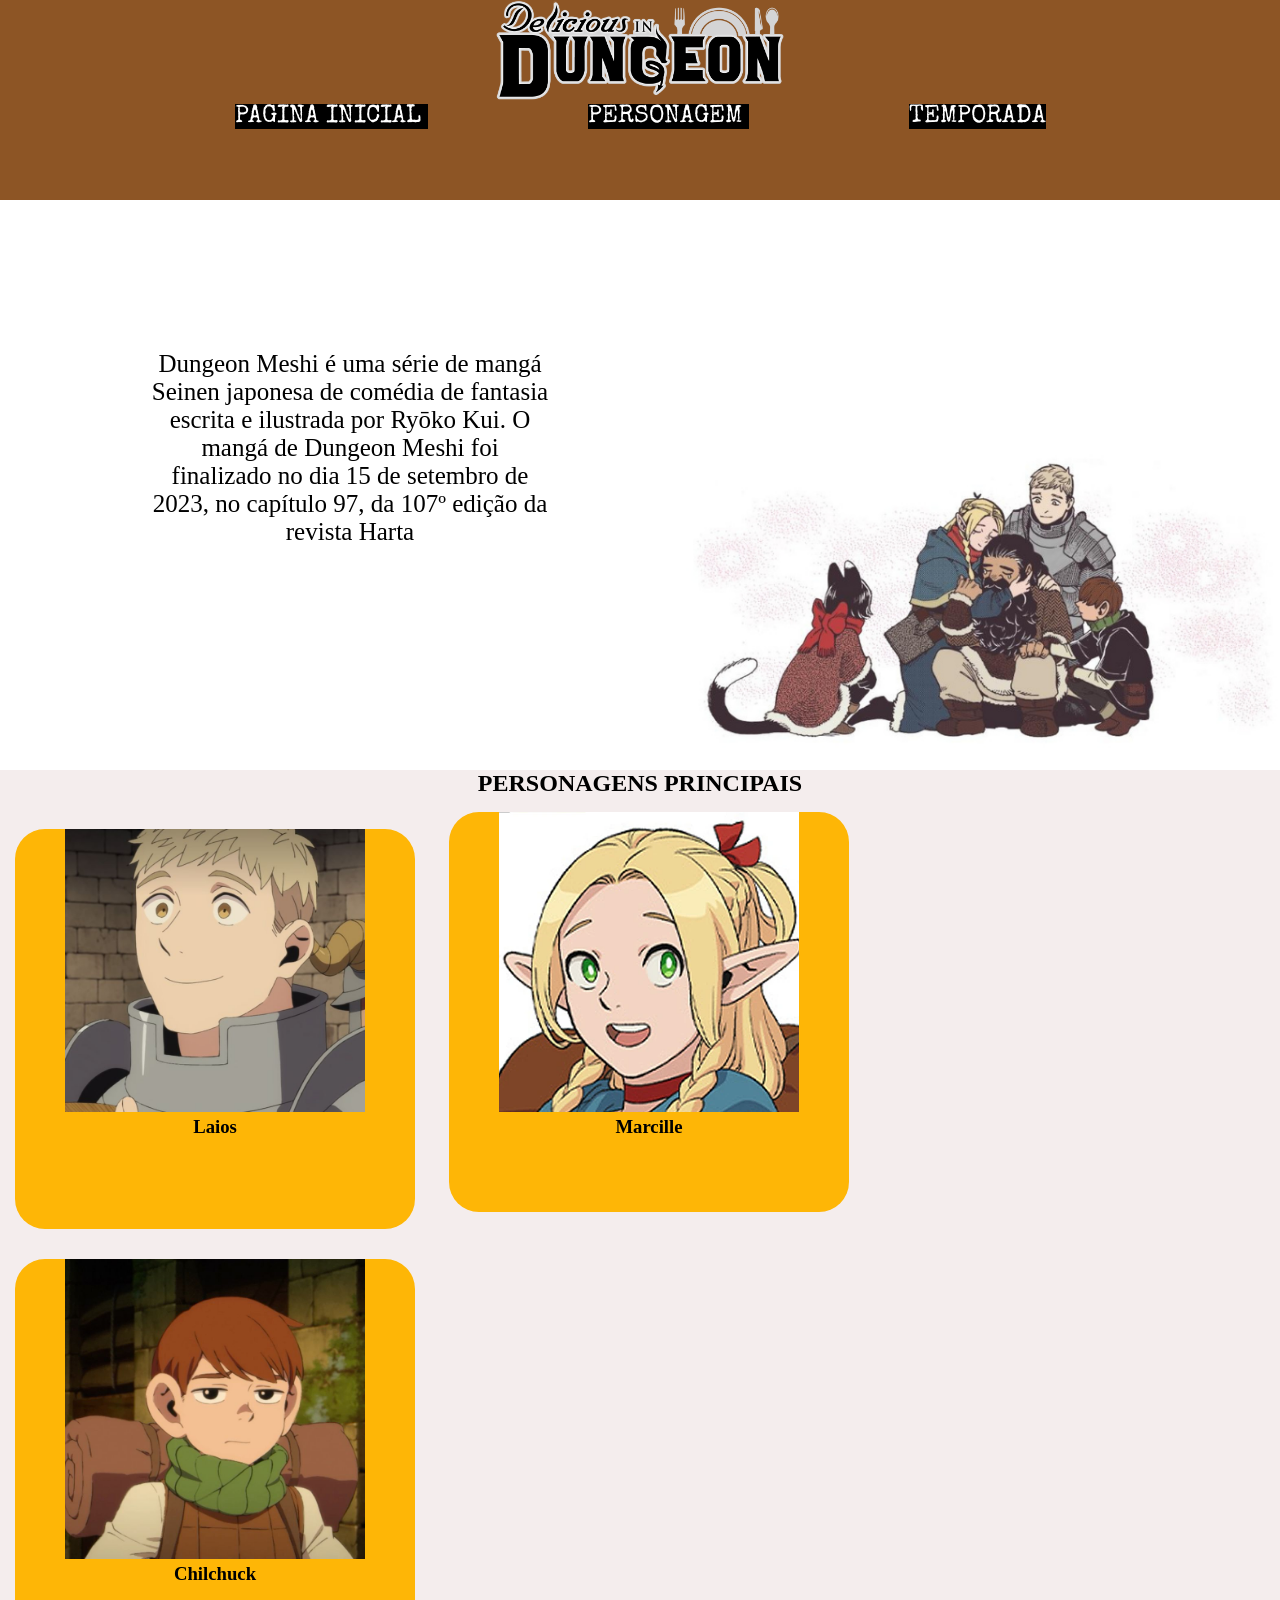
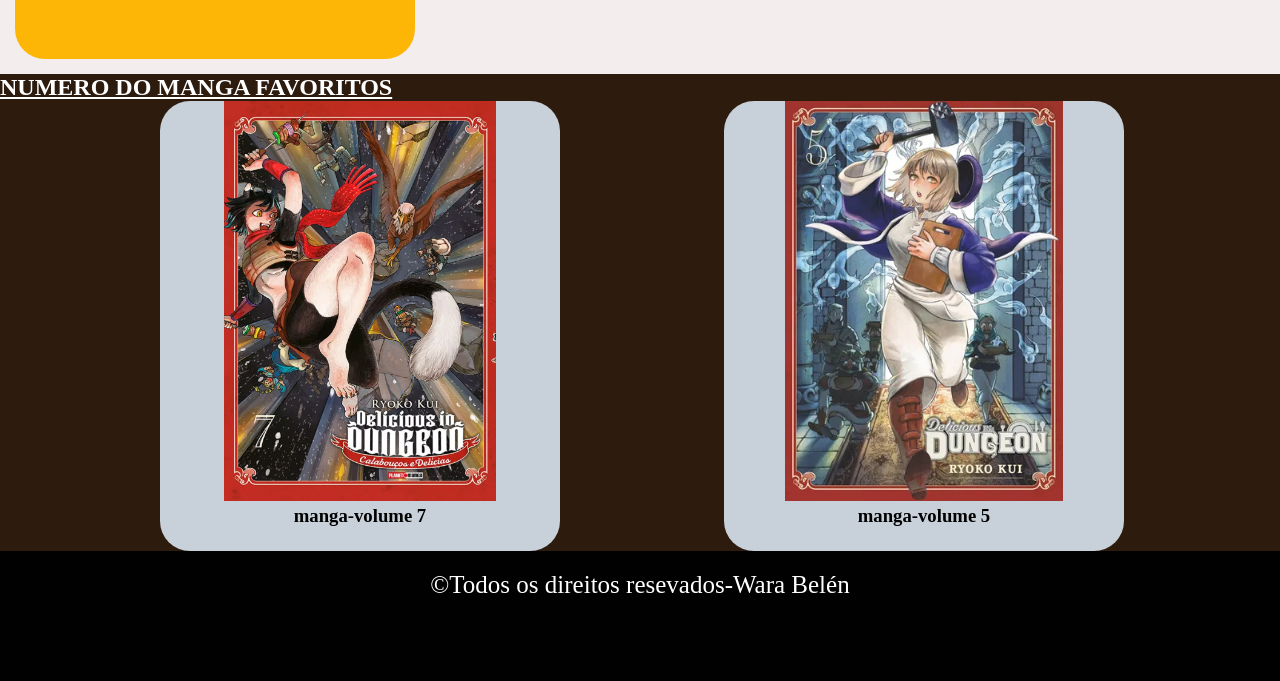
==== personagem.html @ 942120d6 "primero site meio melhorado" ====
<!DOCTYPE html>
<html lang="pt-br">

<head>
    <meta charset="UTF-8">
    <meta name="viewport" content="width=device-width, initial-scale=1.0">
    <title>delicious in dungeons</title>
    <link rel="stylesheet" href="./style.css">
</head>

<body> <!--e aa estrutura que estamos començamos a fazer o site digamos o inicio-->
    <header><!--e o cabesario que iremos fazer-->

        <img src="./imagen/logo-1.png" height="100px"><!--e onde colocar uma imagen no site-->
        <nav><!--e aparte qu faremos as ancoras ode fica as navegasoes-->
            <a href="./index.html"><!--este "a" como foze um link-->
                PAGINA INICIAL
            </a>

            <a href="./personagem.html">
                PERSONAGEM
            </a>

            <a href="./temporada.html">
                TEMPORADA
            </a>
        </nav>
    </header>
    <main>
        <section id="banner">
            <p id="paragrafo">Dungeon Meshi é uma série de mangá Seinen japonesa de comédia de fantasia escrita e
                ilustrada por Ryōko
                Kui. O mangá de Dungeon Meshi foi finalizado no dia 15 de setembro de 2023, no capítulo 97, da 107º
                edição da revista Harta</p>
        </section>
        <h2 id="letra">PERSONAGENS PRINCIPAIS</h2>
        <section id="pessoas">
            <article class="card">
                <img src="./imagen/personagen 1 laios.jpg" alt="" class="img-personagens">
                <h3>Laios</h3>

            </article>

            <article class="card">
                <img src="./imagen/personagen 3 Marcille.webp" alt="" class="img-personagens">
                <h3>Marcille</h3>
            </article>

            <article class="card">
                <img src="./imagen/personagen 2 Chilchuck.jpg" alt="" class="img-personagens">
                <h3>Chilchuck</h3>
            </article>

        </section>
        <section id="manga">
            <h2 id="palabra"><u>NUMERO DO MANGA FAVORITOS</u></h2>
            <article class="card-manga">
                <img src="./imagen/deliciousindungeon7.webp" alt="" height="400px">
                <h3>manga-volume 7</h3>
            </article>
            <article class="card-manga">
                <img src="./imagen/D_NQ_NP_982880-MLB106491827034_022026-O-dungeon-meshi-delicious-in-dungeon-volume-5.webp" alt="" height="400px">
                <h3>manga-volume 5 </h3>
            </article>
        
        </section>
    </main>
    <footer>
        <p>&copy;Todos os direitos resevados-Wara Belén</p>

    </footer>
</body>

</html>
---- style.css ----
@import url('https://fonts.googleapis.com/css2?family=Special+Elite&display=swap');

*{
    margin: 0%;
    padding: 0%;
}
body{
    background-color: #2d1b0e;
}

a {
    text-decoration: 500px;
    color: white;
    font-size: 25px;
    font-family: "Special Elite", system-ui;  
    font-weight: 400;
    margin: 80PX;
    font-style: normal;
    background-color: rgb(0, 0, 0);
    

}
header {
    text-align: center;
    background-color: #8d5525;
    height: 200px;
}   
#banner{
    width:100%;
    height:570px;
    background-image:url(./referencia.png);
    background-position: top;
    background-size: cover;

} 
#paragrafo{
    text-align: center;
    padding: 150px;
    width: 400px;
    font-size: 25px;

}


.card{

    text-align: center;
    width: 400px;
    height: 400px;
    background-color: #feb606;
    margin: 15px;
    display: inline-block;
    color: rgb(0, 0, 0);
    border-radius: 30px; ;
}

.img-personagens {
    width: 300px;
}
.manga{
    color: white;
    width: 100%;
    height: 400px;
    background-color: #2d1b0e;



}
.card-manga{
     
    display: inline-block;
    width: 400px;
    height: 450px;
    background-color: #c8d1d9;
    border-radius: 30px;
    margin-left: 160px;
    text-align: center;

}
footer{
    padding: 20px;
    height: 90px;
    background-color: #010101;
    color: white;
    text-align: center;
    font-size: 25px;
}
#palabra{
    
    color: white;
}
#pessoas{
    
    background-color: #f4eded;
}
#letra{
    text-align: center;
    background-color: #f4eded;
}
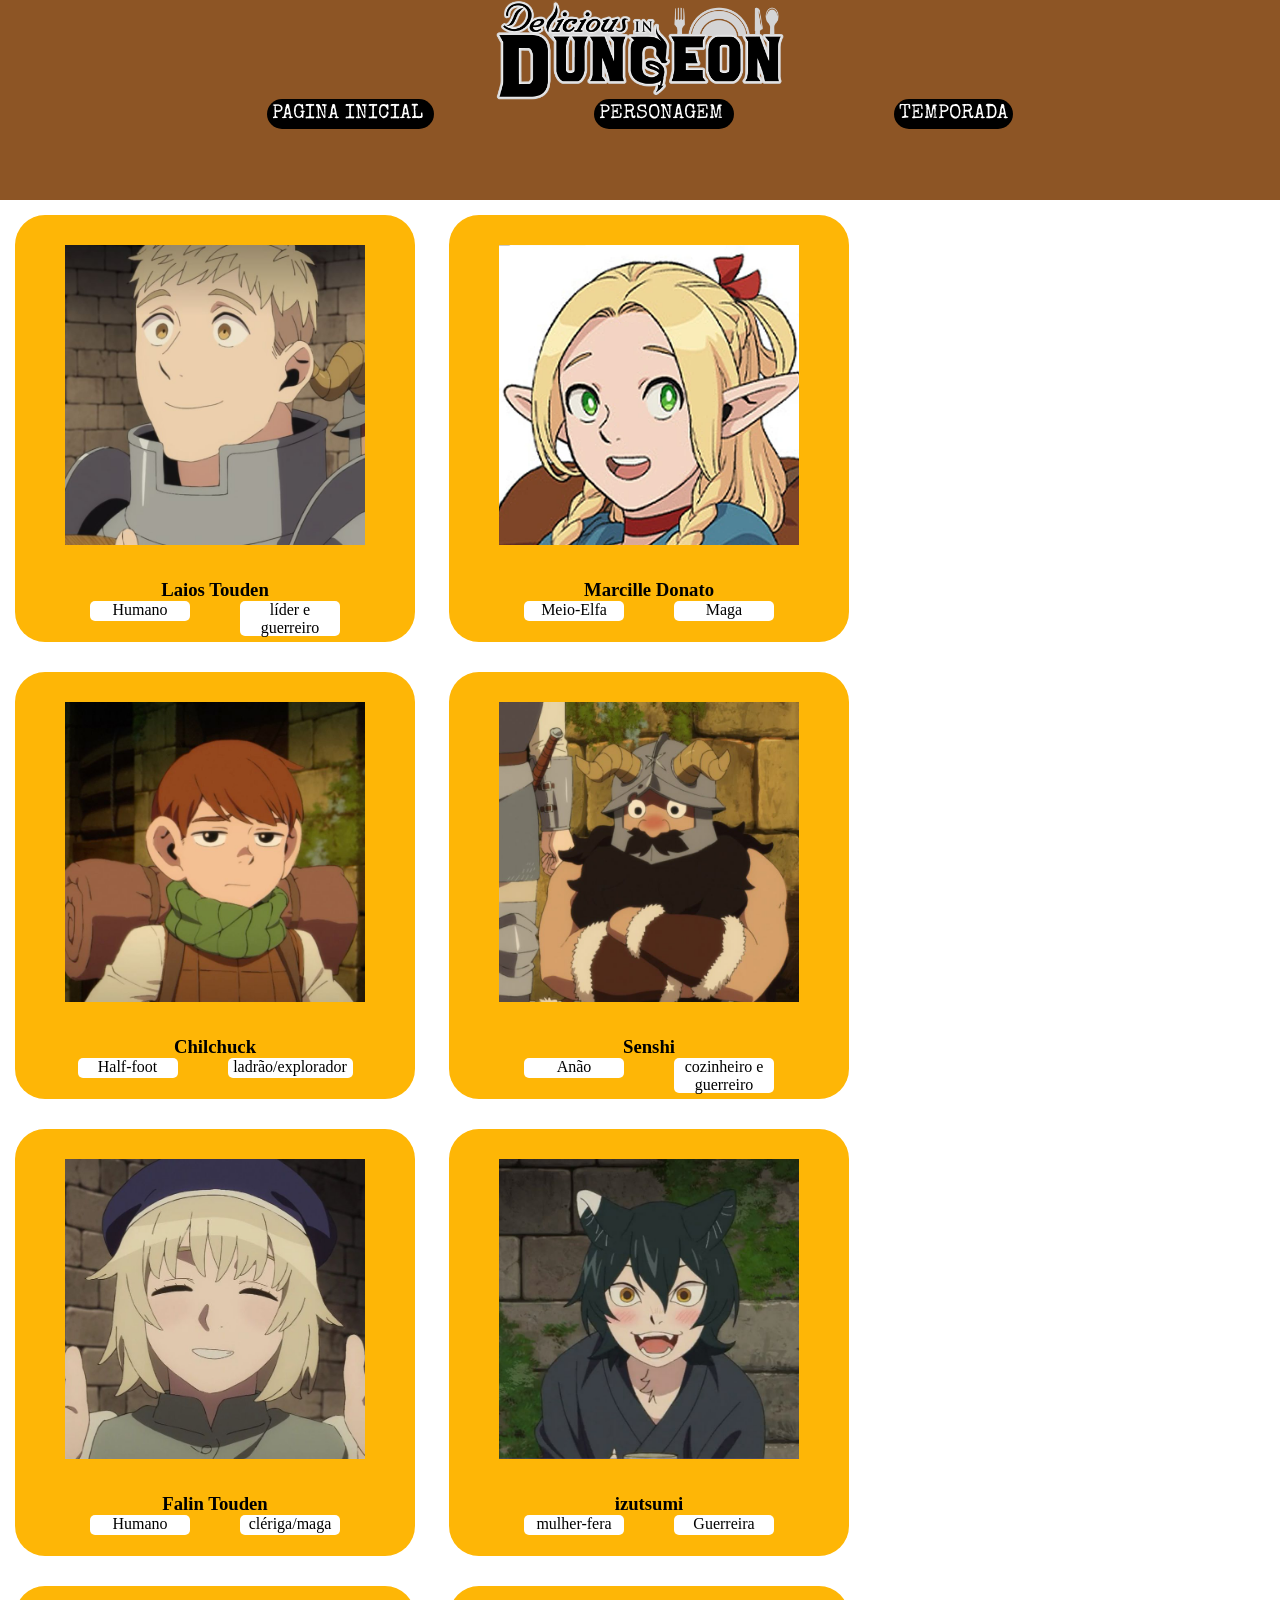
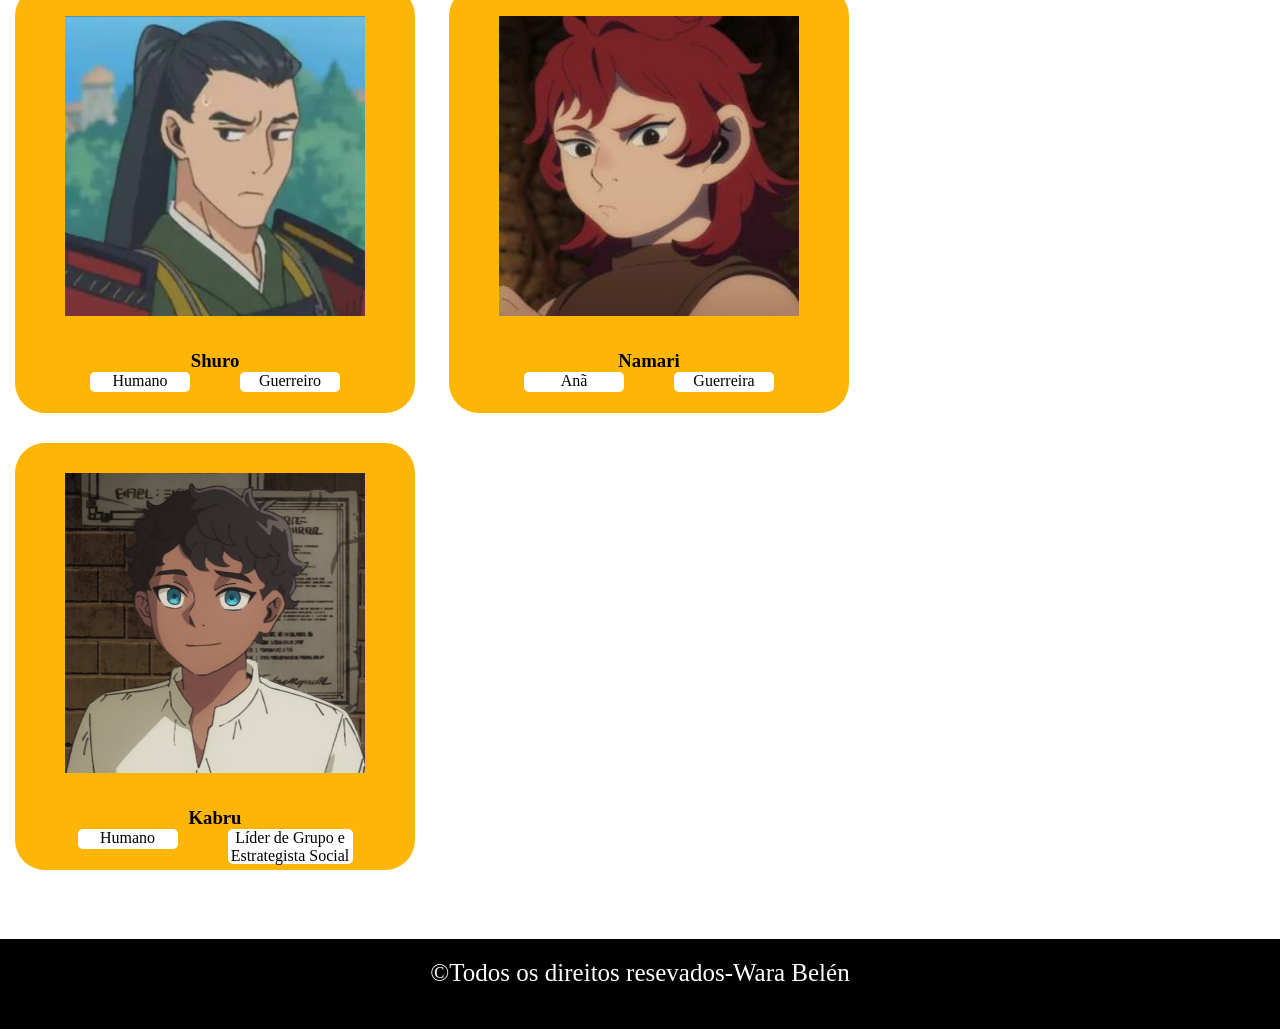
==== commit 629eafbb: "atualização" ====
--- a/personagem.html
+++ b/personagem.html
@@ -4,16 +4,16 @@
 <head>
     <meta charset="UTF-8">
     <meta name="viewport" content="width=device-width, initial-scale=1.0">
-    <title>delicious in dungeons</title>
-    <link rel="stylesheet" href="./style.css">
+    <title>PERSONAGENS</title>
+    <link rel="stylesheet" href="./personagens.css">
 </head>
 
-<body> <!--e aa estrutura que estamos començamos a fazer o site digamos o inicio-->
-    <header><!--e o cabesario que iremos fazer-->
+<body>
+    <header>
 
-        <img src="./imagen/logo-1.png" height="100px"><!--e onde colocar uma imagen no site-->
-        <nav><!--e aparte qu faremos as ancoras ode fica as navegasoes-->
-            <a href="./index.html"><!--este "a" como foze um link-->
+        <img src="./imagen/logo-1.png" height="100px">
+        <nav>
+            <a href="./index.html">
                 PAGINA INICIAL
             </a>
 
@@ -27,44 +27,85 @@
         </nav>
     </header>
     <main>
-        <section id="banner">
-            <p id="paragrafo">Dungeon Meshi é uma série de mangá Seinen japonesa de comédia de fantasia escrita e
-                ilustrada por Ryōko
-                Kui. O mangá de Dungeon Meshi foi finalizado no dia 15 de setembro de 2023, no capítulo 97, da 107º
-                edição da revista Harta</p>
-        </section>
-        <h2 id="letra">PERSONAGENS PRINCIPAIS</h2>
-        <section id="pessoas">
+
+
+        <section id="personagens">
             <article class="card">
-                <img src="./imagen/personagen 1 laios.jpg" alt="" class="img-personagens">
-                <h3>Laios</h3>
+                <img src="./imagen/personagen 1 laios.jpg" alt="" class="img-personagens" height="300px">
+                <h3>Laios Touden</h3>
+               <div> <p class="humano">Humano</p>
+                <p class="cozina"> líder e guerreiro</p></div>
 
             </article>
 
             <article class="card">
-                <img src="./imagen/personagen 3 Marcille.webp" alt="" class="img-personagens">
-                <h3>Marcille</h3>
+                <img src="./imagen/personagen 3 Marcille.webp" alt="" class="img-personagens" height="300px">
+                <h3>Marcille Donato</h3>
+                <div><p class="humano">Meio-Elfa</p>
+                <p class="gui">Maga</p></div>
+
             </article>
 
             <article class="card">
-                <img src="./imagen/personagen 2 Chilchuck.jpg" alt="" class="img-personagens">
+                <img src="./imagen/personagen 2 Chilchuck.jpg" alt="" class="img-personagens" height="300px">
                 <h3>Chilchuck</h3>
+                <div><p class="humano">Half-foot</p>
+                <p class="mimi">ladrão/explorador</p></div>
+
+            </article>
+
+            <article class="card">
+                <img src="./imagen/Senshi.jpg" alt="" class="img-personagens" height="300px">
+                <h3>Senshi</h3>
+                <div><p class="humano">Anão</p>
+                <p class="cozina">cozinheiro e guerreiro</p></div>
+
+            </article>
+
+            <article class="card">
+                <img src="./imagen/falin 1.0.jpg" alt="" class="img-personagens" height="300px">
+                <h3>Falin Touden</h3>
+                <div><p class="humano">Humano</p>
+                <p class="gui">clériga/maga</p></div>
+
+            </article>
+
+            <article class="card">
+                <img src="./imagen/izutsumi.jpg" alt="" class="img-personagens" height="300px"> 
+                <h3>izutsumi</h3>
+                <div><p class="humano">mulher-fera</p>
+                <p class="gui">Guerreira</p></div>
+
+            </article>
+
+            <article class="card">
+                <img src="./imagen/suro.webp" alt="" class="img-personagens" height="300px">
+                <h3>Shuro</h3>
+                <div><p class="humano">Humano</p>
+                <p class="gui">Guerreiro</p></div>
+
+            </article>
+
+            <article class="card">
+                <img src="./imagen/namari.jpg" alt="" class="img-personagens" height="300px">
+                <h3>Namari</h3>
+                <div><p class="humano">Anã</p>
+                <p class="gui">Guerreira</p></div>
+            </article>
+
+            <article class="card">
+                <img src="./imagen/kabru.jpg" alt="" class="img-personagens" height="300px">
+                <h3>Kabru</h3>
+               <div> <p class="humano">Humano</p>
+                <p class="tomate">Líder de Grupo e Estrategista Social</p></div>
             </article>
 
         </section>
-        <section id="manga">
-            <h2 id="palabra"><u>NUMERO DO MANGA FAVORITOS</u></h2>
-            <article class="card-manga">
-                <img src="./imagen/deliciousindungeon7.webp" alt="" height="400px">
-                <h3>manga-volume 7</h3>
-            </article>
-            <article class="card-manga">
-                <img src="./imagen/D_NQ_NP_982880-MLB106491827034_022026-O-dungeon-meshi-delicious-in-dungeon-volume-5.webp" alt="" height="400px">
-                <h3>manga-volume 5 </h3>
-            </article>
-        
-        </section>
     </main>
+    <br>
+    <br>
+    <br>
+
     <footer>
         <p>&copy;Todos os direitos resevados-Wara Belén</p>
 
--- a/personagens.css
+++ b/personagens.css
@@ -0,0 +1,101 @@
+@import url('https://fonts.googleapis.com/css2?family=Special+Elite&display=swap');
+
+
+*{
+    margin: 0%;
+    padding: 0%;
+    box-sizing: border-box;
+}
+
+header {
+    text-align: center;
+    background-color: #8d5525;
+    height: 200px;
+    }
+
+    a {
+        text-decoration: 500px;
+        color: white;
+        font-size: 20px;
+        font-family: "Special Elite", system-ui;  
+        font-weight: 400px;
+        margin: 80PX;
+        font-style: normal;
+        padding: 5px;
+        background-color: rgb(0, 0, 0);
+        border-radius: 30px; 
+        
+    
+    }
+
+    .card{
+
+        text-align: center;
+        width: 400px;
+        height: 427px;
+        background-color: #feb606;
+        margin: 15px;
+        display: inline-block;
+        color: rgb(0, 0, 0);
+        border-radius: 30px; ;
+        }
+
+        .img-personagens {
+            width: 300px;
+            margin:30px;
+        }
+
+        div{
+            display: flex;
+            justify-content: center;
+            flex-direction: row;
+            gap: 50px;
+            
+        }
+
+    
+    footer{
+        padding: 20px;
+        height: 90px;
+        background-color: #010101;
+        color: white;
+        text-align: center;
+        font-size: 25px;
+    }
+
+    .humano{
+        background-color:  white;
+        border-radius: 5px;
+        height: 20px;
+        width: 100px;
+    }
+
+    .gui{
+        background-color:  white;
+        border-radius: 5px;
+        height: 20px;
+        width: 100px;
+    }
+
+    .cozina{
+        background-color:  white;
+        border-radius: 5px;
+        height: 35px;
+        width: 100px;
+    }
+
+    .mimi{
+        background-color:  white;
+        border-radius: 5px;
+        height: 20px;
+        width: 125px;
+    }
+
+    .tomate{
+        background-color:  white;
+        border-radius: 5px;
+        height: 35px;
+        width: 125px;
+    }
+
+  
